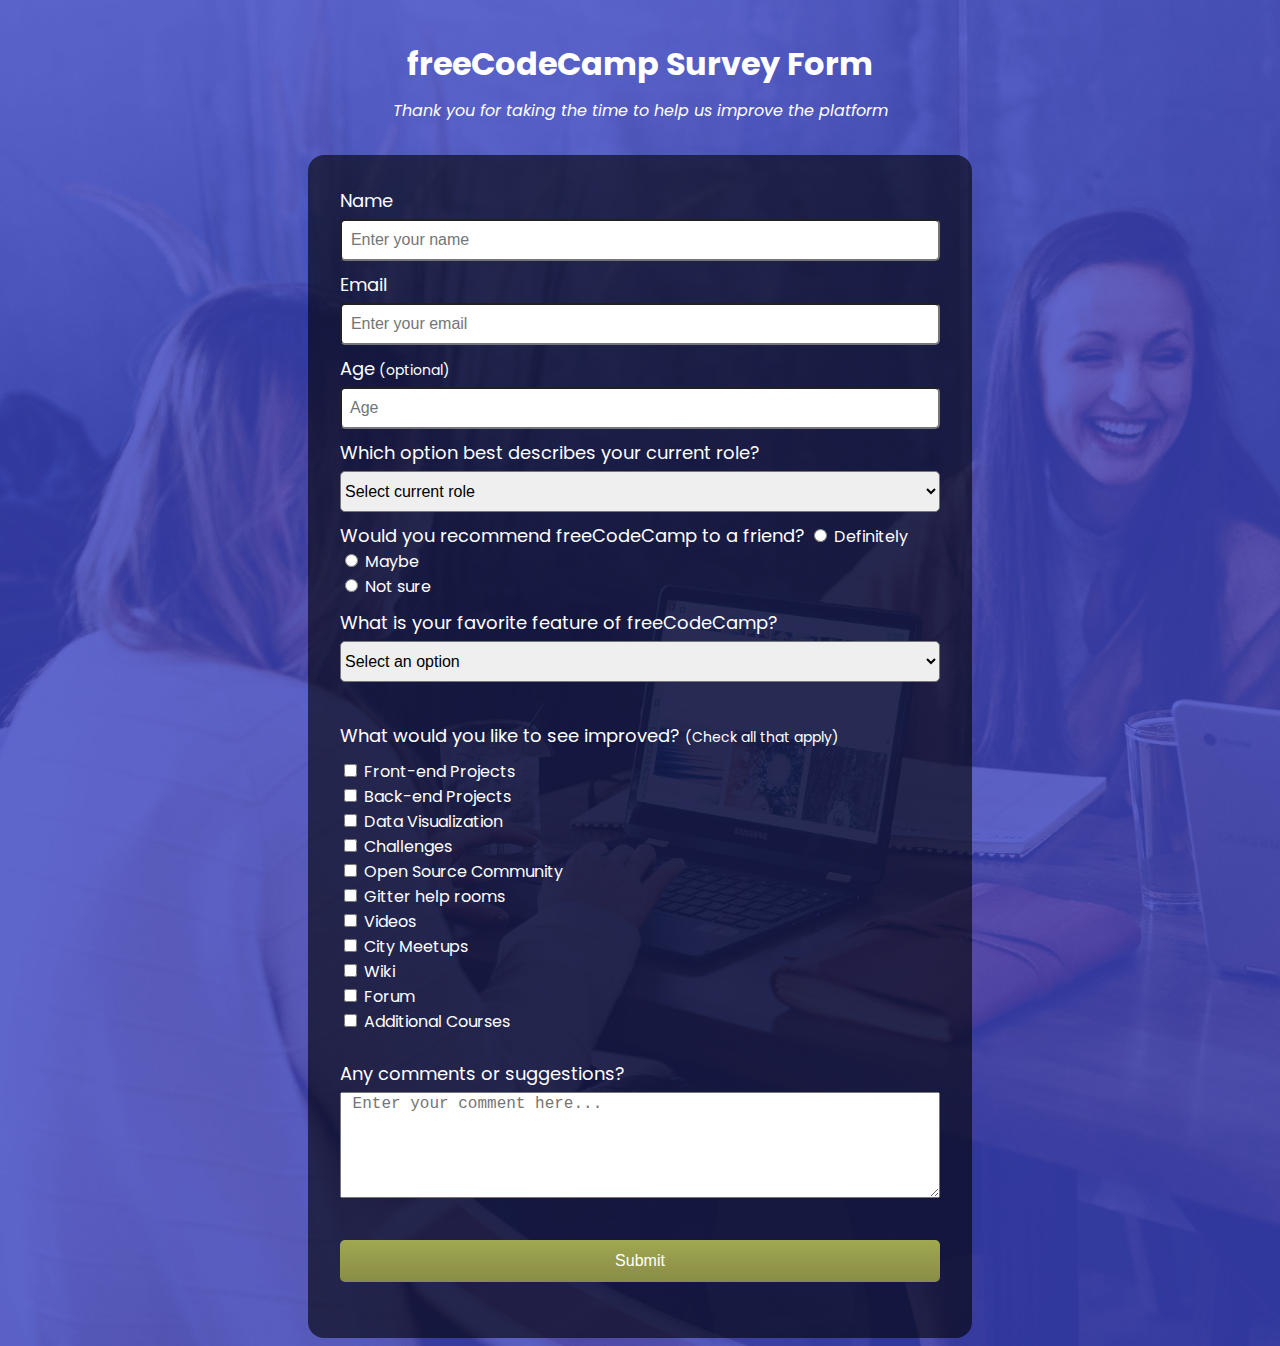
==== design-responsivo-para-web/survey-form/index.html @ aa538922 "survey-form-completed" ====
<!DOCTYPE html>
<html lang="en">

<head>
    <meta charset="UTF-8">
    <meta http-equiv="X-UA-Compatible" content="IE=edge">
    <meta name="viewport" content="width=device-width, initial-scale=1.0">
    <meta name="description" content="Freecodecamp challenge">
    <link rel="stylesheet" href="./css/style.css">
    <title>FCC: Survey Form</title>
</head>

<body>
    <header class="header">
        <h1 id="title" class="text-white">freeCodeCamp Survey Form</h1>
        <p id="description" class="text-white">Thank you for taking the time to help us improve the platform</p>
    </header>

    <section class="form-box">
        <form id="survey-form" action="./">
            <div class="gap-input">
                <label for="name" id="name-label" class="text-box text-white">Name</label>
                <input class="box-input" type="text" id="name" name="name" placeholder="  Enter your name" required>
            </div>
            <div class="gap-input">
                <label for="email" id="email-label" class="text-box text-white">Email</label>
                <input class="box-input" type="email" id="email" name="email" placeholder="  Enter your email" required>
            </div>
            <div class="gap-input">
                <label for="number" id="number-label" class="text-box text-white">Age<span class="optional-font"> (optional)</span></label>
                <input class="box-input" type="number" min="10" max="90" id="number" name="age" placeholder="  Age">
            </div>
            <div class="gap-input">
                <label for="current-role" class="text-box text-white">Which option best describes your current role?</label>
                <select class="box-input" id="dropdown" name="current-role">
                    <option value="" disabled selected>Select current role</option>
                    <option value="student">Student</option>
                    <option value="full-time-job">Full Time Job</option>
                    <option value="full-time-learner">Full Time Learner</option>
                    <option value="prefer-not-to-say">Prefer not to say</option>
                    <option value="other">Other</option>
                </select>
            </div>
            <div class="radio-input">
                <label for="recommend" class="text-box text-white">Would you recommend freeCodeCamp to a friend?</label>
                <input type="radio" name="recommend" id="recommend" value="definitely"><span class="text-box text-white font-input"> Definitely</span><br>
                <input type="radio" name="recommend" id="recommend" value="maybe"><span class="text-box text-white font-input"> Maybe</span><br>
                <input type="radio" name="recommend" id="recommend" value="not-sure"><span class="text-box text-white font-input"> Not sure</span>
            </div>
            <div class="gap-input">
                <label for="favorite-feature" class="text-box text-white">What is your favorite feature of freeCodeCamp?</label>
                <select class="box-input" id="favorite-feature" name="favorite-feature">
                    <option value="" disabled selected>Select an option</option>
                    <option value="challenges">Challenges</option>
                    <option value="projects">Projects</option>
                    <option value="community">Community</option>
                    <option value="open-source">Open Source</option>
                </select><br>
            </div>
            <label for="what-would-you-like" class="text-box text-white">What would you like to see improved? <span class="optional-font">(Check all that apply)</span></label>
            <div class="checkboxes">
                <input type="checkbox" name="what-would-you-like" id="what-would-you-like" value="front-end-projects"><span class="text-box text-white font-input"> Front-end Projects</span><br>
                <input type="checkbox" name="what-would-you-like" id="what-would-you-like" value="back-end-projects"><span class="text-box text-white font-input"> Back-end Projects</span><br>
                <input type="checkbox" name="what-would-you-like" id="what-would-you-like" value="data-visualization"><span class="text-box text-white font-input"> Data Visualization</span><br>
                <input type="checkbox" name="what-would-you-like" id="what-would-you-like" value="challenges"><span class="text-box text-white font-input"> Challenges</span><br>
                <input type="checkbox" name="what-would-you-like" id="what-would-you-like" value="open-source-community"><span class="text-box text-white font-input"> Open Source Community</span><br>
                <input type="checkbox" name="what-would-you-like" id="what-would-you-like" value="gitter-help-rooms"><span class="text-box text-white font-input"> Gitter help rooms</span><br>
                <input type="checkbox" name="what-would-you-like" id="what-would-you-like" value="videos"><span class="text-box text-white font-input"> Videos</span><br>
                <input type="checkbox" name="what-would-you-like" id="what-would-you-like" value="city-meetups"><span class="text-box text-white font-input"> City Meetups</span><br>
                <input type="checkbox" name="what-would-you-like" id="what-would-you-like" value="wiki"><span class="text-box text-white font-input"> Wiki</span><br>
                <input type="checkbox" name="what-would-you-like" id="what-would-you-like" value="Forum"><span class="text-box text-white font-input"> Forum</span><br>
                <input type="checkbox" name="what-would-you-like" id="what-would-you-like" value="additional-courses"><span class="text-box text-white font-input"> Additional Courses</span>
            </div>
            <div class="textarea">
                <label for="comments" class="text-box text-white">Any comments or suggestions?</label>
                <textarea class="box-textarea font-input" id="comments" name="comments" placeholder=" Enter your comment here..."></textarea>
            </div>
            <button id="submit" class="text-white font-input" type="submit">Submit</button>
        </form>
    </section>
</body>

</html>
---- design-responsivo-para-web/survey-form/css/style.css ----
@import url('https://fonts.googleapis.com/css2?family=Poppins:wght@300&display=swap');

h1, p{
    margin: 0;
    padding: 0;
}

body{
    background-image: url("../img/meeting.jpg");
    background-size: cover;
    font-family: 'Poppins', sans-serif;
}

.header{
    display: grid;
    grid-template-columns: 1fr;
    align-items: center;
    justify-items: center;
    padding: 2rem;
    gap: 10px;
}

.header > p{
    font-style: italic;
}

.form-box{
    max-width: 600px;
    margin: 0 auto;
    background: rgba(0, 0, 0, 0.6);
    padding: 2rem;
    border-radius: 1rem;
}

#survey-form{
    display: flex;
    flex-direction: column;
    gap: 10px;   
}

.text-box{
    font-size: 1.125rem;
}

.text-white{
    color: #fff;
}

.font-input{
    font-size: 1rem;
}

.box-input{
    padding: 10px 0;
    border-radius: 5px;
    font-size: 1rem;
}

.gap-input{
    display: flex;
    flex-direction: column;
    gap: 5px;
}

.optional-font{
    font-size: 0.875rem;
}

.textarea{
    display: flex;
    flex-direction: column;
    gap: 5px;
    padding-top: 1rem;
    padding-bottom: 2rem;
}

.box-textarea{
    height: 100px;
}

#submit{
    background: linear-gradient(#a1a850, #888c46);
    padding: 12px;
    margin-bottom: 1.5rem;
    border-radius: 5px;
    border: 0;
}
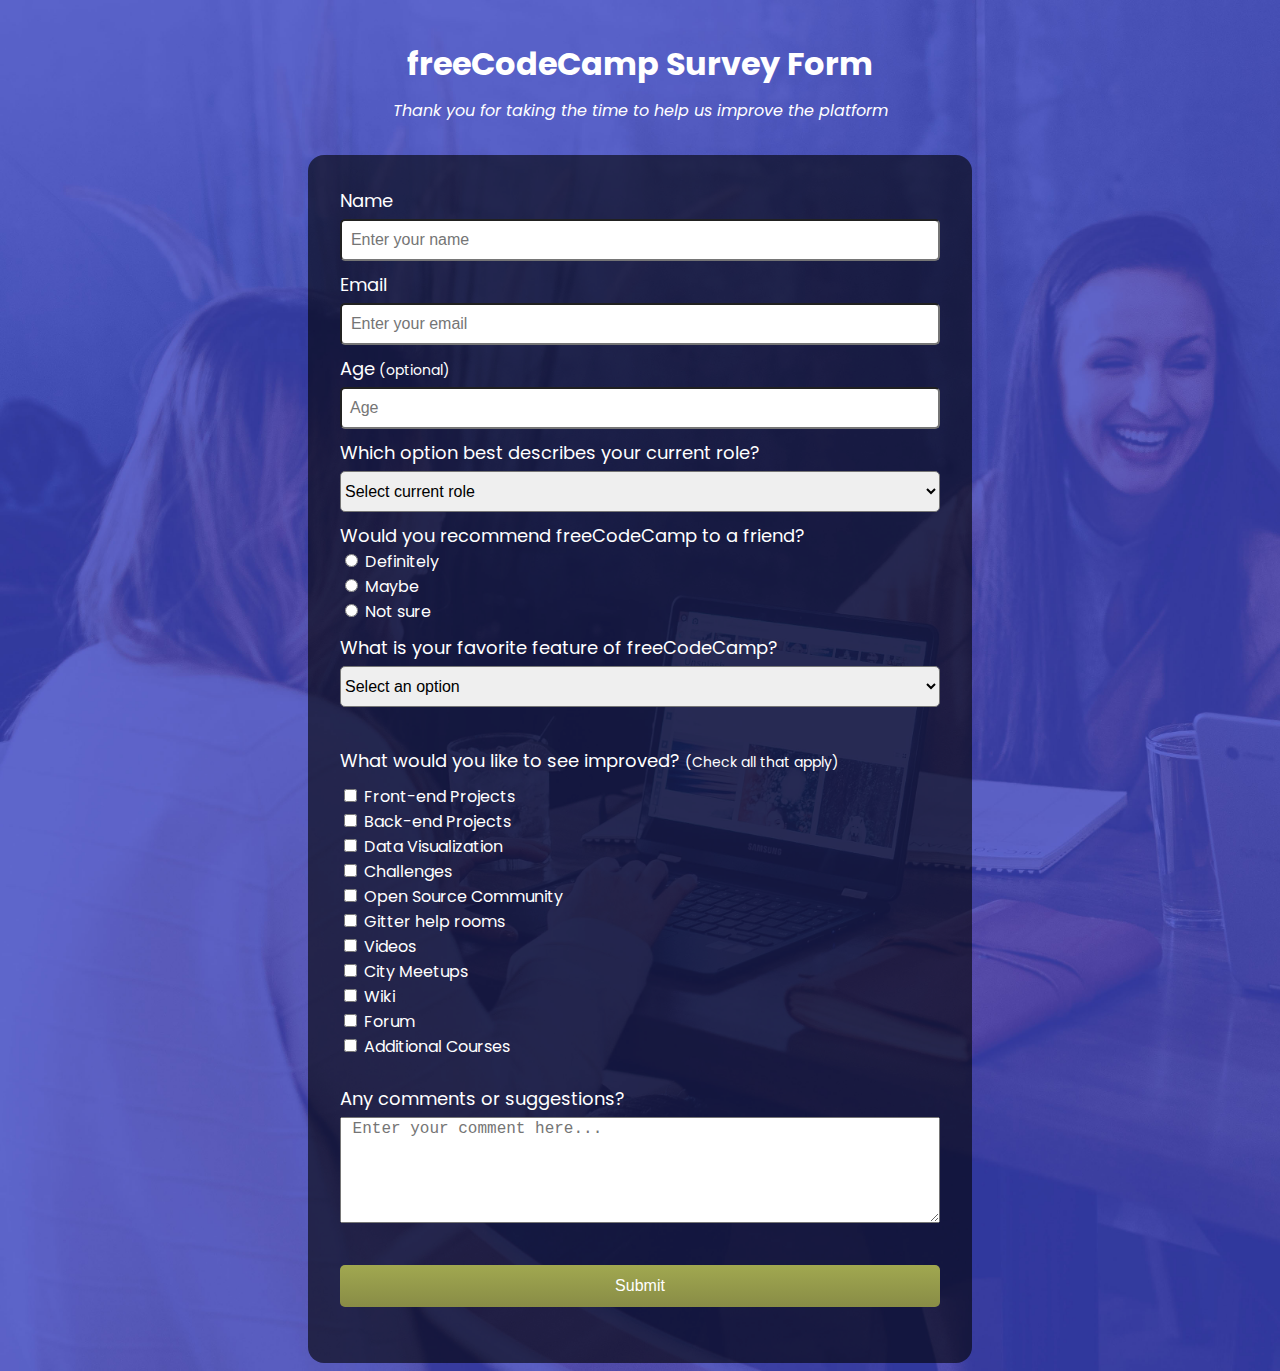
==== commit 79b32cc7: "survey-form-responsivo" ====
--- a/design-responsivo-para-web/survey-form/index.html
+++ b/design-responsivo-para-web/survey-form/index.html
@@ -42,7 +42,7 @@
                 </select>
             </div>
             <div class="radio-input">
-                <label for="recommend" class="text-box text-white">Would you recommend freeCodeCamp to a friend?</label>
+                <label for="recommend" class="text-box text-white">Would you recommend freeCodeCamp to a friend?</label><br>
                 <input type="radio" name="recommend" id="recommend" value="definitely"><span class="text-box text-white font-input"> Definitely</span><br>
                 <input type="radio" name="recommend" id="recommend" value="maybe"><span class="text-box text-white font-input"> Maybe</span><br>
                 <input type="radio" name="recommend" id="recommend" value="not-sure"><span class="text-box text-white font-input"> Not sure</span>
--- a/design-responsivo-para-web/survey-form/css/style.css
+++ b/design-responsivo-para-web/survey-form/css/style.css
@@ -84,4 +84,26 @@
     margin-bottom: 1.5rem;
     border-radius: 5px;
     border: 0;
-}+}
+
+@media (max-width: 750px){
+    #title{
+        font-size: 1.5rem;
+    }
+    
+    #description{
+        font-size: 0.875rem;
+    }
+
+    .text-box{
+        font-size: 0.875rem;
+    }
+
+    .box-input{
+        font-size: 0.875rem;
+    }
+    
+    .font-input{
+        font-size: 0.875rem;
+    }
+}   